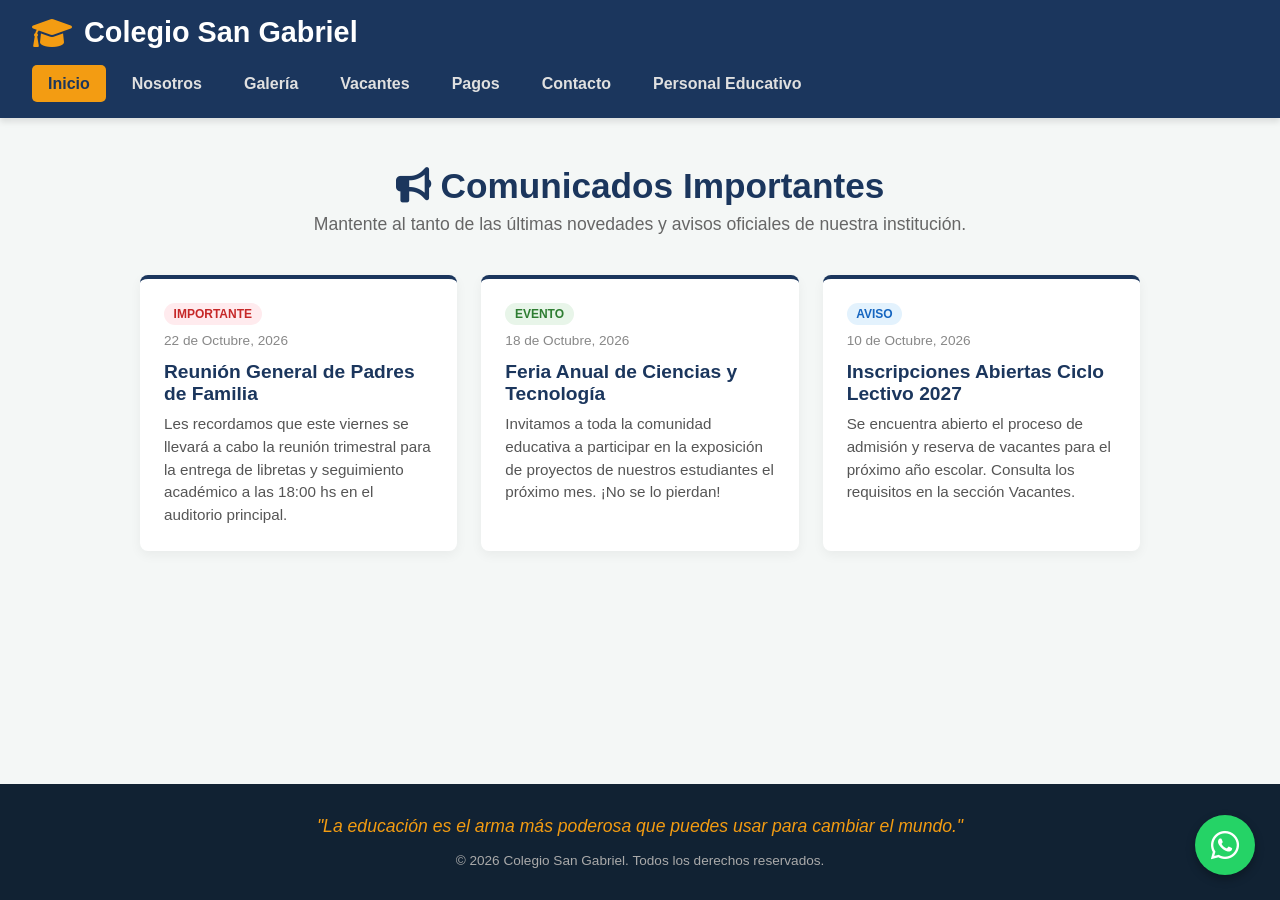
==== index.html @ ead4664d "Add files via upload" ====
<!DOCTYPE html>
<html lang="es">
<head>
    <meta charset="UTF-8">
    <meta name="viewport" content="width=device-width, initial-scale=1.0">
    <title>Colegio - Página Principal</title>
    <link rel="stylesheet" href="style.css">
    <!-- Iconos para redes y WhatsApp -->
    <link rel="stylesheet" href="https://cdnjs.cloudflare.com/ajax/libs/font-awesome/6.0.0/css/all.min.css">
</head>
<body>

    <!-- Encabezado y Navegación -->
    <header class="header">
        <div class="logo-container">
            <i class="fas fa-graduation-cap logo-icon"></i>
            <h1>Colegio San Gabriel</h1>
        </div>
        <nav class="navbar">
            <ul>
                <li><a href="index.html" class="active">Inicio</a></li>
                <li><a href="nosotros.html">Nosotros</a></li>
                <li><a href="galeria.html">Galería</a></li>
                <li><a href="vacantes.html">Vacantes</a></li>
                <li><a href="pagos.html">Pagos</a></li>
                <li><a href="contacto.html">Contacto</a></li>
                <li><a href="personal.html">Personal Educativo</a></li>
            </ul>
        </nav>
    </header>

    <!-- Contenido Principal: Sección de Comunicados -->
    <main class="main-content">
        <section class="comunicados-container">
            <h2><i class="fas fa-bullhorn"></i> Comunicados Importantes</h2>
            <p class="subtitle">Mantente al tanto de las últimas novedades y avisos oficiales de nuestra institución.</p>

            <div class="cards-grid">
                <!-- Comunicado 1 -->
                <article class="card">
                    <span class="badge importante">Importante</span>
                    <span class="fecha">22 de Octubre, 2026</span>
                    <h3>Reunión General de Padres de Familia</h3>
                    <p>Les recordamos que este viernes se llevará a cabo la reunión trimestral para la entrega de libretas y seguimiento académico a las 18:00 hs en el auditorio principal.</p>
                </article>

                <!-- Comunicado 2 -->
                <article class="card">
                    <span class="badge evento">Evento</span>
                    <span class="fecha">18 de Octubre, 2026</span>
                    <h3>Feria Anual de Ciencias y Tecnología</h3>
                    <p>Invitamos a toda la comunidad educativa a participar en la exposición de proyectos de nuestros estudiantes el próximo mes. ¡No se lo pierdan!</p>
                </article>

                <!-- Comunicado 3 -->
                <article class="card">
                    <span class="badge aviso">Aviso</span>
                    <span class="fecha">10 de Octubre, 2026</span>
                    <h3>Inscripciones Abiertas Ciclo Lectivo 2027</h3>
                    <p>Se encuentra abierto el proceso de admisión y reserva de vacantes para el próximo año escolar. Consulta los requisitos en la sección Vacantes.</p>
                </article>
            </div>
        </section>
    </main>

    <!-- Pie de Página -->
    <footer class="footer">
        <div class="footer-content">
            <blockquote class="frase-motivadora">
                "La educación es el arma más poderosa que puedes usar para cambiar el mundo."
            </blockquote>
            <p class="copyright">&copy; 2026 Colegio San Gabriel. Todos los derechos reservados.</p>
        </div>
    </footer>

    <!-- Botón Flotante de WhatsApp -->
    <a href="https://wa.me/1234567890?text=Hola,%20quisiera%20recibir%20más%20información%20sobre%20el%20colegio" class="btn-whatsapp" target="_blank" rel="noopener noreferrer" aria-label="Contacto por WhatsApp">
        <i class="fab fa-whatsapp"></i>
    </a>

</body>
</html>
---- style.css ----
/* Reset general */
* {
    margin: 0;
    padding: 0;
    box-sizing: border-box;
    font-family: 'Segoe UI', Tahoma, Geneva, Verdana, sans-serif;
}

body {
    background-color: #f4f7f6;
    color: #333;
    display: flex;
    flex-direction: column;
    min-height: 100vh;
}

/* Encabezado */
.header {
    background-color: #1b365d;
    color: #ffffff;
    padding: 1rem 2rem;
    box-shadow: 0 4px 6px rgba(0, 0, 0, 0.1);
}

.logo-container {
    display: flex;
    align-items: center;
    gap: 12px;
    margin-bottom: 1rem;
}

.logo-icon {
    font-size: 2rem;
    color: #f39c12;
}

.logo-container h1 {
    font-size: 1.8rem;
    font-weight: 700;
}

/* Menú de Navegación */
.navbar ul {
    list-style: none;
    display: flex;
    flex-wrap: wrap;
    gap: 10px;
}

.navbar a {
    text-decoration: none;
    color: #e0e0e0;
    padding: 0.6rem 1rem;
    border-radius: 5px;
    font-weight: 600;
    transition: background-color 0.3s ease, color 0.3s ease;
    display: inline-block;
}

.navbar a:hover,
.navbar a.active {
    background-color: #f39c12;
    color: #1b365d;
}

/* Contenido Principal (Comunicados) */
.main-content {
    flex: 1;
    display: flex;
    justify-content: center;
    align-items: flex-start;
    padding: 3rem 1.5rem;
}

.comunicados-container {
    max-width: 1000px;
    width: 100%;
    text-align: center;
}

.comunicados-container h2 {
    color: #1b365d;
    font-size: 2.2rem;
    margin-bottom: 0.5rem;
}

.comunicados-container .subtitle {
    color: #666;
    margin-bottom: 2.5rem;
    font-size: 1.1rem;
}

/* Rejilla de tarjetas */
.cards-grid {
    display: grid;
    grid-template-columns: repeat(auto-fit, minmax(280px, 1fr));
    gap: 1.5rem;
    text-align: left;
}

.card {
    background: #ffffff;
    padding: 1.5rem;
    border-radius: 8px;
    box-shadow: 0 4px 12px rgba(0, 0, 0, 0.05);
    border-top: 4px solid #1b365d;
    transition: transform 0.3s ease, box-shadow 0.3s ease;
}

.card:hover {
    transform: translateY(-5px);
    box-shadow: 0 8px 20px rgba(0, 0, 0, 0.1);
}

.badge {
    display: inline-block;
    padding: 0.25rem 0.6rem;
    border-radius: 12px;
    font-size: 0.75rem;
    font-weight: bold;
    text-transform: uppercase;
    margin-bottom: 0.5rem;
}

.badge.importante {
    background-color: #ffebee;
    color: #c62828;
}

.badge.evento {
    background-color: #e8f5e9;
    color: #2e7d32;
}

.badge.aviso {
    background-color: #e3f2fd;
    color: #1565c0;
}

.fecha {
    display: block;
    font-size: 0.85rem;
    color: #888;
    margin-bottom: 0.8rem;
}

.card h3 {
    color: #1b365d;
    font-size: 1.2rem;
    margin-bottom: 0.5rem;
}

.card p {
    color: #555;
    line-height: 1.5;
    font-size: 0.95rem;
}

/* Pie de Página */
.footer {
    background-color: #112233;
    color: #ffffff;
    text-align: center;
    padding: 2rem 1rem;
    margin-top: auto;
}

.frase-motivadora {
    font-size: 1.1rem;
    font-style: italic;
    color: #f39c12;
    margin-bottom: 1rem;
}

.copyright {
    font-size: 0.85rem;
    color: #aaa;
}

/* Botón Flotante de WhatsApp */
.btn-whatsapp {
    position: fixed;
    bottom: 25px;
    right: 25px;
    background-color: #25d366;
    color: #ffffff;
    width: 60px;
    height: 60px;
    border-radius: 50%;
    display: flex;
    justify-content: center;
    align-items: center;
    font-size: 2rem;
    box-shadow: 0 4px 10px rgba(0, 0, 0, 0.3);
    text-decoration: none;
    transition: transform 0.3s ease, background-color 0.3s ease;
    z-index: 1000;
}

.btn-whatsapp:hover {
    transform: scale(1.1);
    background-color: #1eb954;
}

/* Adaptabilidad a dispositivos móviles */
@media (max-width: 768px) {
    .navbar ul {
        flex-direction: column;
        gap: 5px;
    }

    .navbar a {
        display: block;
        text-align: center;
    }
}
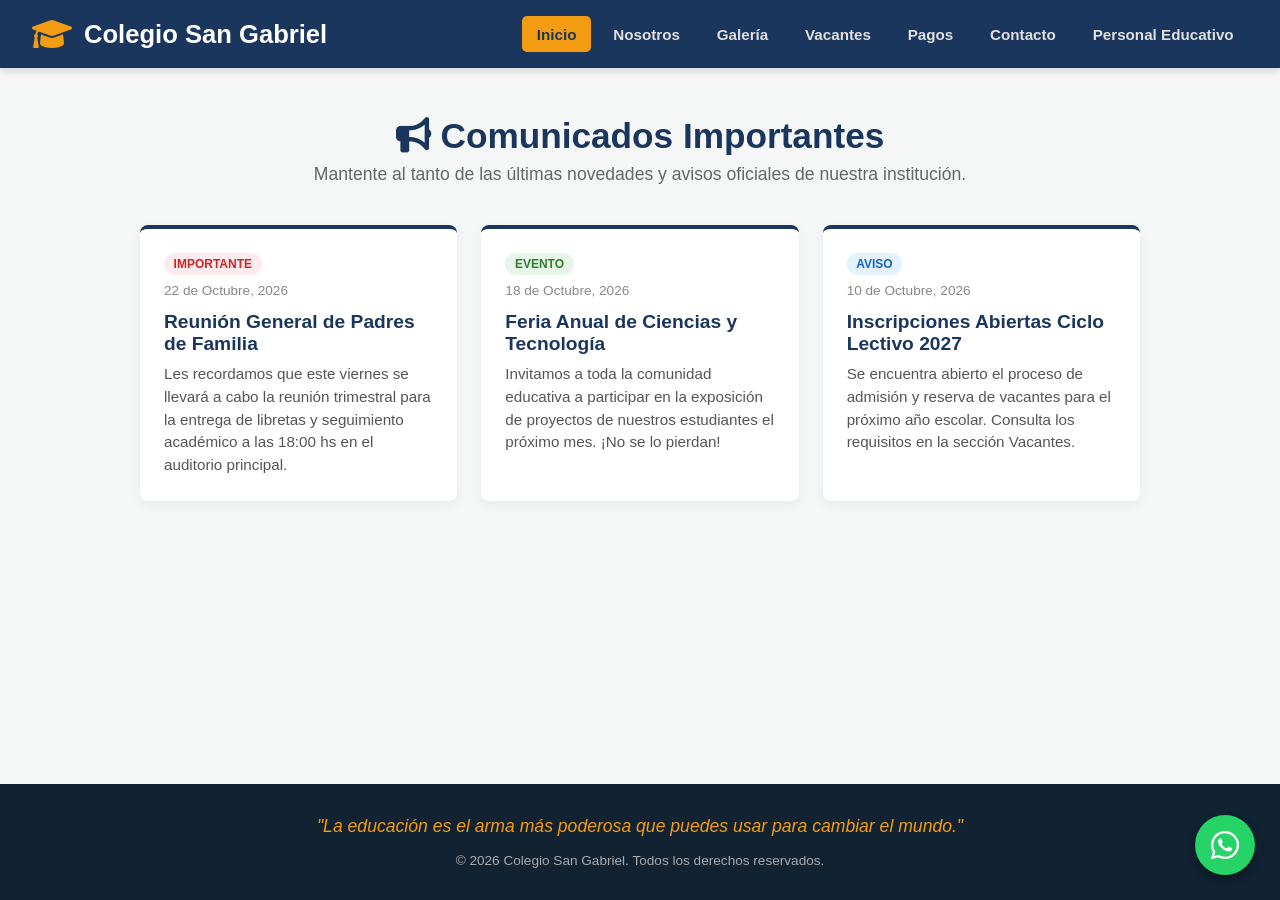
==== commit c28ad12a: "Add files via upload" ====
--- a/index.html
+++ b/index.html
@@ -3,9 +3,9 @@
 <head>
     <meta charset="UTF-8">
     <meta name="viewport" content="width=device-width, initial-scale=1.0">
-    <title>Colegio - Página Principal</title>
+    <title>Colegio San Gabriel - Página Principal</title>
     <link rel="stylesheet" href="style.css">
-    <!-- Iconos para redes y WhatsApp -->
+    <!-- Iconos para redes y WhatsApp (Font Awesome) -->
     <link rel="stylesheet" href="https://cdnjs.cloudflare.com/ajax/libs/font-awesome/6.0.0/css/all.min.css">
 </head>
 <body>
@@ -16,6 +16,16 @@
             <i class="fas fa-graduation-cap logo-icon"></i>
             <h1>Colegio San Gabriel</h1>
         </div>
+
+        <!-- Checkbox oculto para controlar el menú en móviles sin usar JavaScript -->
+        <input type="checkbox" id="check-menu">
+
+        <!-- Botón de las tres rayitas (Hamburguesa) -->
+        <label for="check-menu" class="btn-menu">
+            <i class="fas fa-bars"></i>
+        </label>
+
+        <!-- Navegación -->
         <nav class="navbar">
             <ul>
                 <li><a href="index.html" class="active">Inicio</a></li>
--- a/style.css
+++ b/style.css
@@ -20,13 +20,17 @@
     color: #ffffff;
     padding: 1rem 2rem;
     box-shadow: 0 4px 6px rgba(0, 0, 0, 0.1);
+    display: flex;
+    flex-wrap: wrap;
+    align-items: center;
+    justify-content: space-between;
+    position: relative;
 }
 
 .logo-container {
     display: flex;
     align-items: center;
     gap: 12px;
-    margin-bottom: 1rem;
 }
 
 .logo-icon {
@@ -35,24 +39,43 @@
 }
 
 .logo-container h1 {
+    font-size: 1.6rem;
+    font-weight: 700;
+}
+
+/* Control del Checkbox del Menú Hamburguesa */
+#check-menu {
+    display: none;
+}
+
+.btn-menu {
+    display: none;
     font-size: 1.8rem;
-    font-weight: 700;
-}
-
-/* Menú de Navegación */
+    color: #ffffff;
+    cursor: pointer;
+    padding: 0.2rem 0.5rem;
+    border-radius: 4px;
+    transition: background-color 0.3s ease;
+}
+
+.btn-menu:hover {
+    background-color: rgba(255, 255, 255, 0.1);
+}
+
+/* Menú de Navegación en Pantalla Grande (Escritorio) */
 .navbar ul {
     list-style: none;
     display: flex;
-    flex-wrap: wrap;
-    gap: 10px;
+    gap: 8px;
 }
 
 .navbar a {
     text-decoration: none;
     color: #e0e0e0;
-    padding: 0.6rem 1rem;
+    padding: 0.6rem 0.9rem;
     border-radius: 5px;
     font-weight: 600;
+    font-size: 0.95rem;
     transition: background-color 0.3s ease, color 0.3s ease;
     display: inline-block;
 }
@@ -202,15 +225,40 @@
     background-color: #1eb954;
 }
 
-/* Adaptabilidad a dispositivos móviles */
-@media (max-width: 768px) {
+/* Adaptabilidad a dispositivos móviles (Menú desplegable con CSS puro) */
+@media (max-width: 900px) {
+    .btn-menu {
+        display: block; /* Muestra el botón de 3 rayitas en pantallas pequeñas */
+    }
+
+    .navbar {
+        position: absolute;
+        top: 100%;
+        left: 0;
+        width: 100%;
+        background-color: #1b365d;
+        max-height: 0;
+        overflow: hidden;
+        transition: max-height 0.4s ease-in-out;
+        box-shadow: 0 8px 12px rgba(0, 0, 0, 0.15);
+        z-index: 100;
+    }
+
     .navbar ul {
         flex-direction: column;
-        gap: 5px;
+        padding: 1rem 0;
+        gap: 0;
     }
 
     .navbar a {
         display: block;
-        text-align: center;
+        padding: 0.8rem 2rem;
+        border-radius: 0;
+        border-bottom: 1px solid rgba(255, 255, 255, 0.05);
+    }
+
+    /* Muestra el menú cuando el checkbox está activado (al tocar las 3 rayitas) */
+    #check-menu:checked ~ .navbar {
+        max-height: 400px;
     }
 }
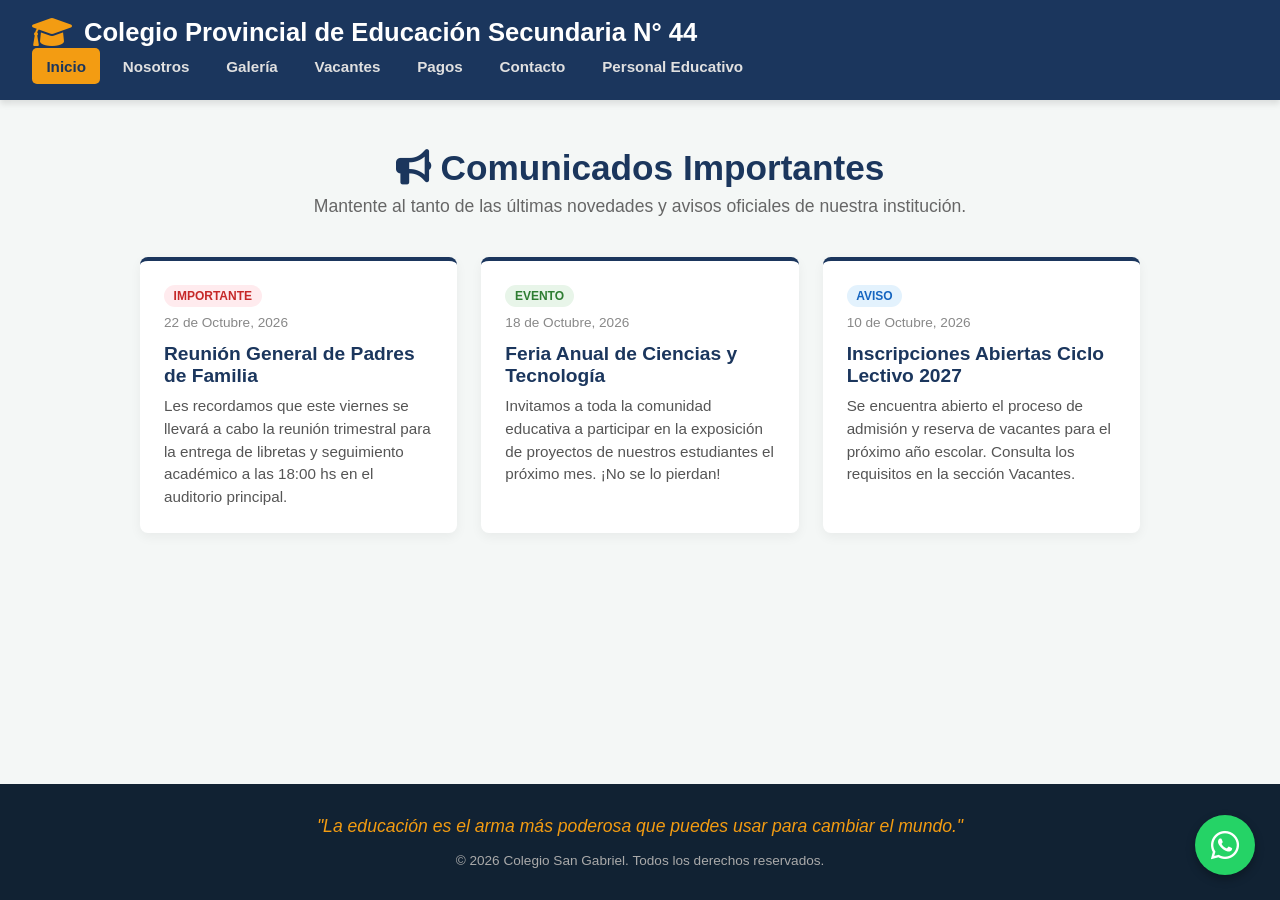
==== commit 2449a138: "nombre" ====
--- a/index.html
+++ b/index.html
@@ -14,7 +14,7 @@
     <header class="header">
         <div class="logo-container">
             <i class="fas fa-graduation-cap logo-icon"></i>
-            <h1>Colegio San Gabriel</h1>
+            <h1>Colegio Provincial de Educación Secundaria N° 44</h1>
         </div>
 
         <!-- Checkbox oculto para controlar el menú en móviles sin usar JavaScript -->
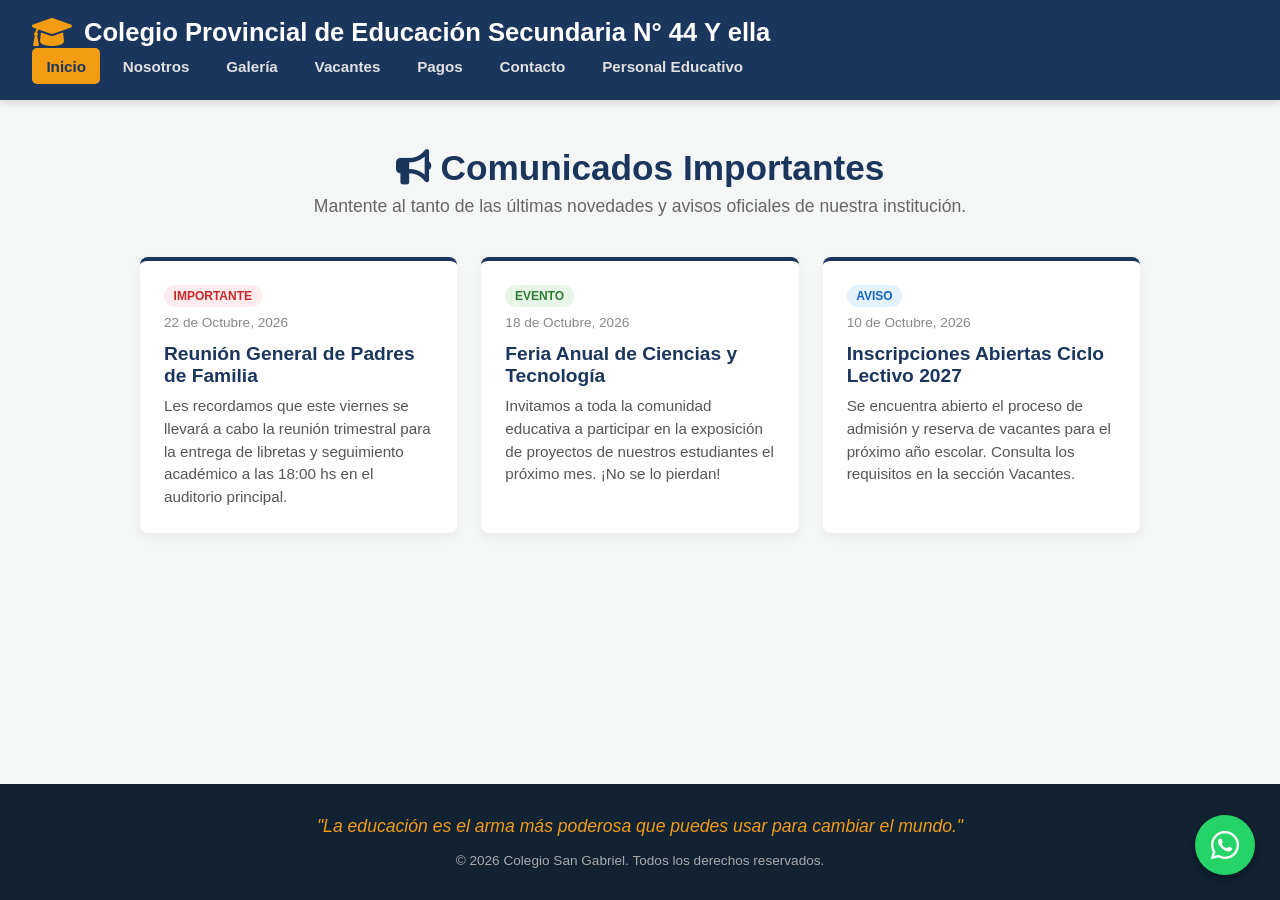
==== commit 6ed31360: "s" ====
--- a/index.html
+++ b/index.html
@@ -14,7 +14,7 @@
     <header class="header">
         <div class="logo-container">
             <i class="fas fa-graduation-cap logo-icon"></i>
-            <h1>Colegio Provincial de Educación Secundaria N° 44</h1>
+            <h1>Colegio Provincial de Educación Secundaria N° 44 Y ella</h1>
         </div>
 
         <!-- Checkbox oculto para controlar el menú en móviles sin usar JavaScript -->
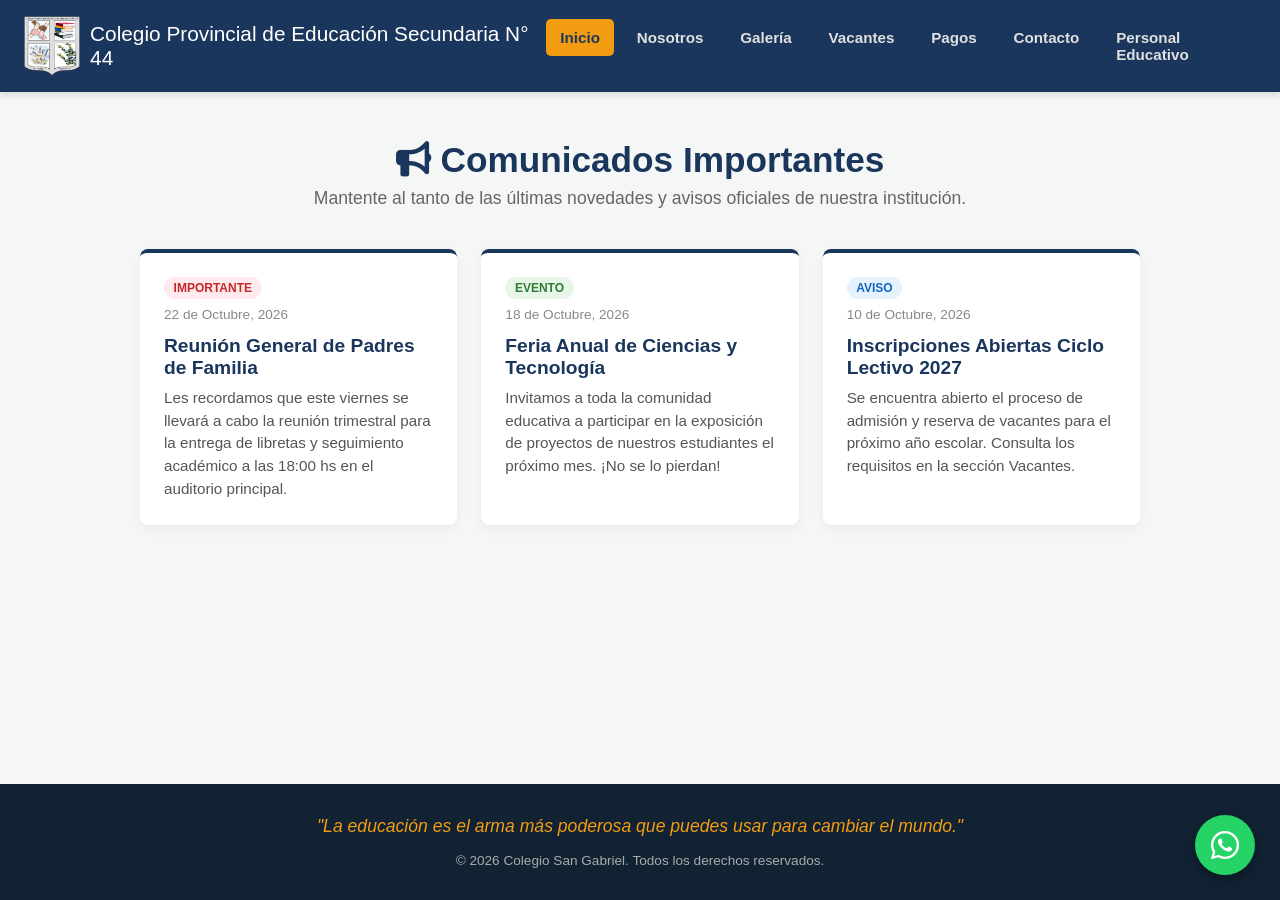
==== commit 887f9467: "optimizado del boton hamburguesa para celular" ====
--- a/index.html
+++ b/index.html
@@ -3,7 +3,7 @@
 <head>
     <meta charset="UTF-8">
     <meta name="viewport" content="width=device-width, initial-scale=1.0">
-    <title>Colegio San Gabriel - Página Principal</title>
+    <title>CPES N° 44 - Página Principal</title>
     <link rel="stylesheet" href="style.css">
     <!-- Iconos para redes y WhatsApp (Font Awesome) -->
     <link rel="stylesheet" href="https://cdnjs.cloudflare.com/ajax/libs/font-awesome/6.0.0/css/all.min.css">
@@ -13,8 +13,8 @@
     <!-- Encabezado y Navegación -->
     <header class="header">
         <div class="logo-container">
-            <i class="fas fa-graduation-cap logo-icon"></i>
-            <h1>Colegio Provincial de Educación Secundaria N° 44 Y ella</h1>
+            <img src="logo.png" alt="Logo del Colegio" class="logo-imagen">
+            <h1>Colegio Provincial de Educación Secundaria N° 44</h1>
         </div>
 
         <!-- Checkbox oculto para controlar el menú en móviles sin usar JavaScript -->
--- a/style.css
+++ b/style.css
@@ -18,19 +18,18 @@
 .header {
     background-color: #1b365d;
     color: #ffffff;
-    padding: 1rem 2rem;
+    padding: 1rem 1.5rem;
     box-shadow: 0 4px 6px rgba(0, 0, 0, 0.1);
     display: flex;
-    flex-wrap: wrap;
     align-items: center;
     justify-content: space-between;
     position: relative;
 }
 
-.logo-container {
+.logo-y-titulo {
     display: flex;
     align-items: center;
-    gap: 12px;
+    gap: 10px;
 }
 
 .logo-icon {
@@ -38,9 +37,26 @@
     color: #f39c12;
 }
 
+.logo-y-titulo h1 {
+    font-size: 1.8rem;
+    font-weight: 700;
+}
+
+.logo-container {
+    display: flex;
+    align-items: center;
+    gap: 10px;
+}
+
+.logo-imagen {
+    height: 60px; /* Ajusta la altura según lo necesites */
+    width: auto;  /* Mantiene la proporción de la imagen */
+}
+
+
 .logo-container h1 {
-    font-size: 1.6rem;
-    font-weight: 700;
+    font-size: 1.3rem; /* Ligeramente más compacto para celulares */
+    font-weight: 500;
 }
 
 /* Control del Checkbox del Menú Hamburguesa */
@@ -49,11 +65,11 @@
 }
 
 .btn-menu {
-    display: none;
-    font-size: 1.8rem;
+    display: none; /* Oculto en escritorio */
+    font-size: 1.6rem;
     color: #ffffff;
     cursor: pointer;
-    padding: 0.2rem 0.5rem;
+    padding: 0.3rem 0.5rem;
     border-radius: 4px;
     transition: background-color 0.3s ease;
 }
@@ -227,8 +243,38 @@
 
 /* Adaptabilidad a dispositivos móviles (Menú desplegable con CSS puro) */
 @media (max-width: 900px) {
+    .header {
+        flex-wrap: nowrap; /* Fuerza a que todo se quede en la misma fila superior */
+        padding: 0.8rem 1rem;
+    }
+
+    .logo-y-titulo {
+        flex: 1; /* Ocupa todo el espacio izquierdo disponible */
+        min-width: 0; /* Vital para permitir que el texto salte de línea */
+        gap: 8px;
+    }
+
+    .logo-icon {
+        font-size: 1.6rem;
+        flex-shrink: 0; /* Evita que el icono se deforme */
+    }
+
+    .logo-y-titulo h1 {
+        font-size: 1rem; /* Tamaño ideal para móvil */
+        line-height: 1.25; /* Espaciado perfecto para las dos líneas */
+        white-space: normal; /* Permite que el texto baje a la segunda línea */
+    }
+
     .btn-menu {
-        display: block; /* Muestra el botón de 3 rayitas en pantallas pequeñas */
+        display: flex; /* Muestra el botón */
+        align-items: center;
+        justify-content: center;
+        font-size: 1.5rem;
+        color: #ffffff;
+        cursor: pointer;
+        padding: 0.4rem;
+        flex-shrink: 0; /* Evita que el botón se comprima */
+        margin-left: 10px;
     }
 
     .navbar {
@@ -257,7 +303,6 @@
         border-bottom: 1px solid rgba(255, 255, 255, 0.05);
     }
 
-    /* Muestra el menú cuando el checkbox está activado (al tocar las 3 rayitas) */
     #check-menu:checked ~ .navbar {
         max-height: 400px;
     }
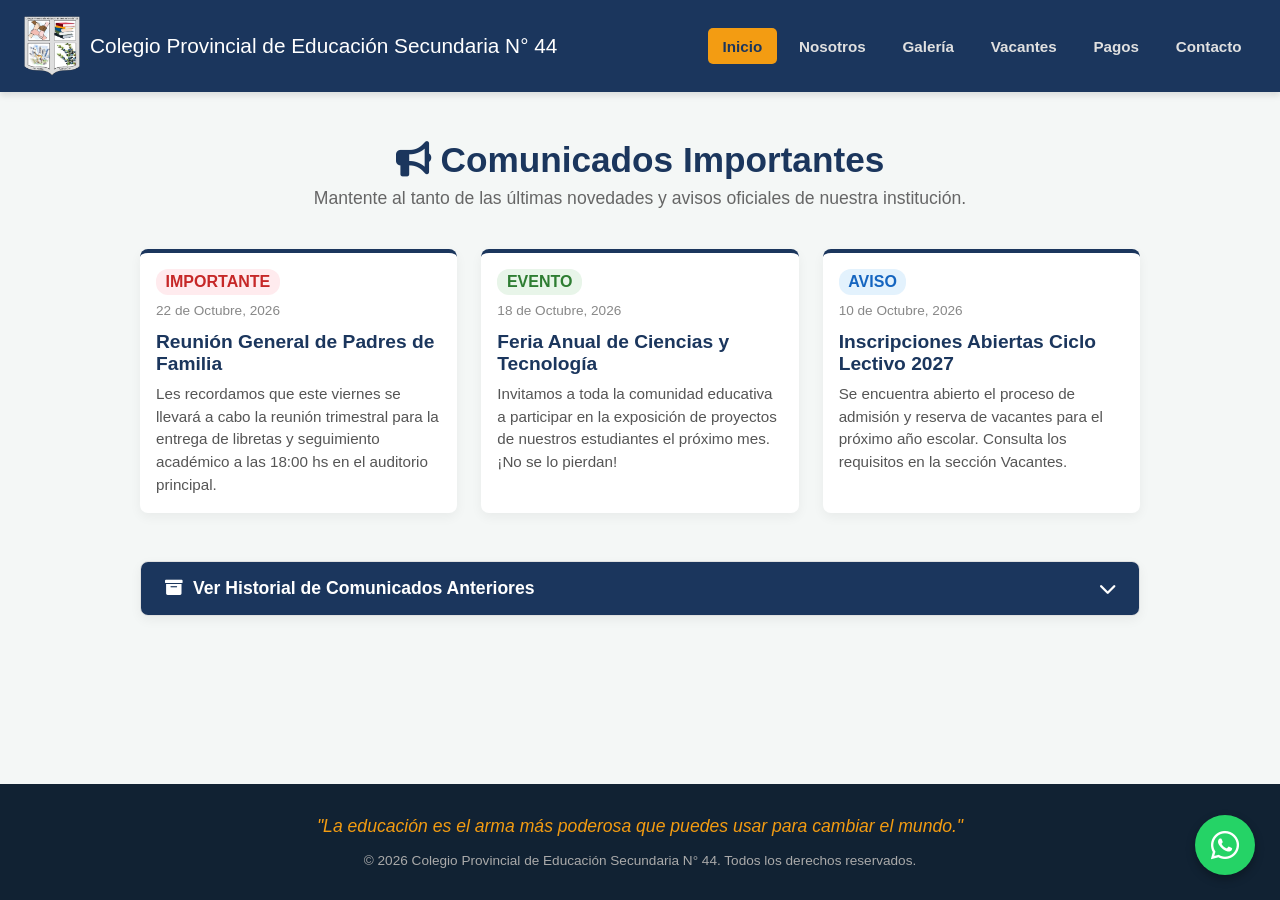
==== commit 600540b4: "pagina casi lista" ====
--- a/index.html
+++ b/index.html
@@ -11,13 +11,17 @@
 <body>
 
     <!-- Encabezado y Navegación -->
+    <!-- Encabezado y Navegación -->
     <header class="header">
-        <div class="logo-container">
-            <img src="logo.png" alt="Logo del Colegio" class="logo-imagen">
-            <h1>Colegio Provincial de Educación Secundaria N° 44</h1>
+        <!-- Agrupamos el logo y el título en este div -->
+        <div class="logo-y-titulo">
+            <div class="logo-container">
+                <img src="logo.png" alt="Logo del Colegio" class="logo-imagen">
+                <h1>Colegio Provincial de Educación Secundaria N° 44</h1>
+            </div>
         </div>
 
-        <!-- Checkbox oculto para controlar el menú en móviles sin usar JavaScript -->
+        <!-- Checkbox oculto para controlar el menú -->
         <input type="checkbox" id="check-menu">
 
         <!-- Botón de las tres rayitas (Hamburguesa) -->
@@ -34,43 +38,74 @@
                 <li><a href="vacantes.html">Vacantes</a></li>
                 <li><a href="pagos.html">Pagos</a></li>
                 <li><a href="contacto.html">Contacto</a></li>
-                <li><a href="personal.html">Personal Educativo</a></li>
             </ul>
         </nav>
     </header>
 
     <!-- Contenido Principal: Sección de Comunicados -->
     <main class="main-content">
-        <section class="comunicados-container">
-            <h2><i class="fas fa-bullhorn"></i> Comunicados Importantes</h2>
-            <p class="subtitle">Mantente al tanto de las últimas novedades y avisos oficiales de nuestra institución.</p>
+        <div>
+            <section class="comunicados-container"> <!-- Comunicados Importantes -->
+                <h2><i class="fas fa-bullhorn"></i> Comunicados Importantes</h2>
+                <p class="subtitle">Mantente al tanto de las últimas novedades y avisos oficiales de nuestra institución.</p>
 
-            <div class="cards-grid">
-                <!-- Comunicado 1 -->
-                <article class="card">
-                    <span class="badge importante">Importante</span>
-                    <span class="fecha">22 de Octubre, 2026</span>
-                    <h3>Reunión General de Padres de Familia</h3>
-                    <p>Les recordamos que este viernes se llevará a cabo la reunión trimestral para la entrega de libretas y seguimiento académico a las 18:00 hs en el auditorio principal.</p>
-                </article>
+                <div class="cards-grid">
+                    <!-- Comunicado 1 -->
+                    <article class="card">
+                        <span class="badge importante">Importante</span>
+                        <span class="fecha">22 de Octubre, 2026</span>
+                        <h3>Reunión General de Padres de Familia</h3>
+                        <p>Les recordamos que este viernes se llevará a cabo la reunión trimestral para la entrega de libretas y seguimiento académico a las 18:00 hs en el auditorio principal.</p>
+                    </article>
 
-                <!-- Comunicado 2 -->
-                <article class="card">
-                    <span class="badge evento">Evento</span>
-                    <span class="fecha">18 de Octubre, 2026</span>
-                    <h3>Feria Anual de Ciencias y Tecnología</h3>
-                    <p>Invitamos a toda la comunidad educativa a participar en la exposición de proyectos de nuestros estudiantes el próximo mes. ¡No se lo pierdan!</p>
-                </article>
+                    <!-- Comunicado 2 -->
+                    <article class="card">
+                        <span class="badge evento">Evento</span>
+                        <span class="fecha">18 de Octubre, 2026</span>
+                        <h3>Feria Anual de Ciencias y Tecnología</h3>
+                        <p>Invitamos a toda la comunidad educativa a participar en la exposición de proyectos de nuestros estudiantes el próximo mes. ¡No se lo pierdan!</p>
+                    </article>
 
-                <!-- Comunicado 3 -->
-                <article class="card">
-                    <span class="badge aviso">Aviso</span>
-                    <span class="fecha">10 de Octubre, 2026</span>
-                    <h3>Inscripciones Abiertas Ciclo Lectivo 2027</h3>
-                    <p>Se encuentra abierto el proceso de admisión y reserva de vacantes para el próximo año escolar. Consulta los requisitos en la sección Vacantes.</p>
-                </article>
-            </div>
-        </section>
+                    <!-- Comunicado 3 -->
+                    <article class="card">
+                        <span class="badge aviso">Aviso</span>
+                        <span class="fecha">10 de Octubre, 2026</span>
+                        <h3>Inscripciones Abiertas Ciclo Lectivo 2027</h3>
+                        <p>Se encuentra abierto el proceso de admisión y reserva de vacantes para el próximo año escolar. Consulta los requisitos en la sección Vacantes.</p>
+                    </article>
+                </div>
+            </section>
+            <section class="historial-seccion"> <!-- Historial de Comunicados -->
+                    <details class="historial-acordeon">
+                        <summary>
+                            <i class="fas fa-archive"></i> Ver Historial de Comunicados Anteriores
+                        </summary>
+                        
+                        <div class="historial-lista">
+                            <!-- Elemento Histórico 1 -->
+                            <div class="historial-item">
+                                <span class="fecha-historial">30 de Septiembre, 2026</span>
+                                <h4>Inicio de Talleres Extracurriculares</h4>
+                                <p>Se detallan los horarios y cupos disponibles para las actividades deportivas y artísticas de la tarde.</p>
+                            </div>
+
+                            <!-- Elemento Histórico 2 -->
+                            <div class="historial-item">
+                                <span class="fecha-historial">15 de Septiembre, 2026</span>
+                                <h4>Jornada de Vacunación Escolar</h4>
+                                <p>Aviso importante sobre la campaña de vacunación obligatoria para los alumnos de primer y sexto año.</p>
+                            </div>
+
+                          <!-- Elemento Histórico 3 -->
+                            <div class="historial-item">
+                                <span class="fecha-historial">01 de Septiembre, 2026</span>
+                                <h4>Entrega de Boletines del Primer Trimestre</h4>
+                                <p>Información detallada sobre el acceso a la plataforma digital para la visualización de calificaciones.</p>
+                            </div>
+                        </div>
+                    </details>
+            </section>
+        </div>
     </main>
 
     <!-- Pie de Página -->
@@ -79,7 +114,7 @@
             <blockquote class="frase-motivadora">
                 "La educación es el arma más poderosa que puedes usar para cambiar el mundo."
             </blockquote>
-            <p class="copyright">&copy; 2026 Colegio San Gabriel. Todos los derechos reservados.</p>
+            <p class="copyright">&copy; 2026 Colegio Provincial de Educación Secundaria N° 44. Todos los derechos reservados.</p>
         </div>
     </footer>
 
--- a/style.css
+++ b/style.css
@@ -53,6 +53,77 @@
     width: auto;  /* Mantiene la proporción de la imagen */
 }
 
+/* Estilo especial para destacar el botón de acceso en el menú */
+.btn-nav-login {
+    background-color: #f39c12; /* Color de acento llamativo (dorado/naranja) */
+    color: #ffffff !important; /* Texto blanco forzado */
+    padding: 0.5rem 1.2rem;
+    border-radius: 6px;
+    font-weight: 600;
+    display: inline-flex;
+    align-items: center;
+    gap: 6px;
+    transition: background-color 0.2s ease, transform 0.2s ease;
+    box-shadow: 0 2px 5px rgba(0, 0, 0, 0.1);
+}
+
+/* Efecto al pasar el cursor por encima */
+.btn-nav-login:hover {
+    background-color: #d68910; /* Tono un poco más oscuro */
+    transform: translateY(-2px); /* Se eleva ligeramente */
+}
+
+.imagen-nosotros {
+    align-items: center;
+    max-width: 100%;
+    height: auto;
+    margin-top: 1rem;
+    border-radius: 8px;
+    box-shadow: 0 4px 12px rgba(0, 0, 0, 0.1);
+}
+
+.texto-nosotros {
+    display: grid;
+    grid-template-columns: repeat(350px, 1fr);
+    gap: 1rem;
+    text-align: center;
+}
+
+.subtitle-nosotros {
+    color: #666;
+    margin-bottom: 2rem;
+    font-size: 1.3rem;
+}
+
+.badge.Mision {
+    background-color: #e3fae6;
+    color: #28c63d;
+    font-size: 1.5rem;
+}
+
+.badge.Vision {
+    background-color: #ecd2b8;
+    color: #f0720b;
+    font-size: 1.5rem;
+}
+
+.badge.Modalidad {
+    background-color: #e3f2fd;
+    color: #1565c0;
+    font-size: 1.5rem;
+}
+
+.badge.Nivel {
+    background-color: #f7ccd7;
+    color: #d82249;
+    font-size: 1.5rem;
+}
+
+.badge.Valores {
+    background-color: #ffe0fd;
+    color: #ed00f5;
+    font-size: 1.5rem;
+}
 
 .logo-container h1 {
     font-size: 1.3rem; /* Ligeramente más compacto para celulares */
@@ -137,13 +208,50 @@
     text-align: left;
 }
 
+.cards-grid-images {
+    display: grid;
+    grid-template-columns: repeat(2, 1fr);
+    gap: 1rem;
+    text-align: center;
+}
+
 .card {
     background: #ffffff;
-    padding: 1.5rem;
+    padding: 1rem;
     border-radius: 8px;
     box-shadow: 0 4px 12px rgba(0, 0, 0, 0.05);
     border-top: 4px solid #1b365d;
     transition: transform 0.3s ease, box-shadow 0.3s ease;
+}
+
+.card1
+{
+    background: #ffffff;
+    padding: 1rem;
+    border-radius: 8px;
+    box-shadow: 3px 6px rgba(0, 0, 0, 0.05);
+    border: 0px solid #1b365d;
+    transition: transform 0.3s ease, box-shadow 0.3s ease;
+}
+
+.card1 .p1
+{
+    color: #0b4253;
+    line-height: 1.5;
+    font-size: 1.1rem;
+}
+
+.card .p2 {
+    color: #0d333f;
+    line-height: 1.5;
+    font-size: 1.1rem;
+}
+
+.card-image {
+    width: 100%;
+    height: 100%;
+    border-radius: 5px;
+    margin-bottom: 1rem;
 }
 
 .card:hover {
@@ -164,16 +272,19 @@
 .badge.importante {
     background-color: #ffebee;
     color: #c62828;
+    font-size: 1rem;
 }
 
 .badge.evento {
     background-color: #e8f5e9;
     color: #2e7d32;
+    font-size: 1rem;
 }
 
 .badge.aviso {
     background-color: #e3f2fd;
     color: #1565c0;
+    font-size: 1rem;
 }
 
 .fecha {
@@ -241,11 +352,565 @@
     background-color: #1eb954;
 }
 
+/* Contenedor del Historial */
+.historial-seccion {
+    margin-top: 3rem;
+    width: 100%;
+    text-align: left;
+}
+
+.historial-acordeon {
+    background: #ffffff;
+    border-radius: 8px;
+    box-shadow: 0 4px 12px rgba(0, 0, 0, 0.05);
+    border: 1px solid #e0e0e0;
+    overflow: hidden;
+    transition: all 0.3s ease;
+}
+
+/* El botón desplegable */
+.historial-acordeon summary {
+    background-color: #1b365d;
+    color: #ffffff;
+    padding: 1rem 1.5rem;
+    font-size: 1.1rem;
+    font-weight: 600;
+    cursor: pointer;
+    list-style: none; /* Oculta la flecha por defecto del navegador */
+    display: flex;
+    align-items: center;
+    gap: 10px;
+    transition: background-color 0.3s ease;
+}
+
+.historial-acordeon summary:hover {
+    background-color: #244675;
+}
+
+/* Estilo para simular una flechita indicadora en el summary */
+.historial-acordeon summary::-webkit-details-marker {
+    display: none;
+}
+
+.historial-acordeon summary::after {
+    content: "\f078"; /* Icono de flecha hacia abajo de Font Awesome */
+    font-family: "Font Awesome 6 Free";
+    font-weight: 900;
+    margin-left: auto;
+    transition: transform 0.3s ease;
+}
+
+/* Rota la flechita cuando se abre el acordeón */
+.historial-acordeon[open] summary::after {
+    transform: rotate(180deg);
+}
+
+/* Lista interna de los comunicados viejos */
+.historial-lista {
+    padding: 1.5rem;
+    display: flex;
+    flex-direction: column;
+    gap: 1.2rem;
+    background-color: #fafbfc;
+}
+
+.historial-item {
+    padding-bottom: 1rem;
+    border-bottom: 1px solid #eaeaea;
+}
+
+.historial-item:last-child {
+    border-bottom: none;
+    padding-bottom: 0;
+}
+
+.fecha-historial {
+    font-size: 0.8rem;
+    color: #777;
+    font-weight: 600;
+    text-transform: uppercase;
+}
+
+.historial-item h4 {
+    color: #1b365d;
+    font-size: 1.05rem;
+    margin: 0.2rem 0;
+}
+
+.historial-item p {
+    color: #555;
+    font-size: 0.9rem;
+    line-height: 1.4;
+}
+
+/* Contenedor de la sección de vacantes */
+.vacantes-container {
+    max-width: 700px;
+    width: 100%;
+    text-align: left;
+    background: #ffffff;
+    padding: 2.5rem;
+    border-radius: 10px;
+    box-shadow: 0 4px 15px rgba(0, 0, 0, 0.05);
+    margin: 1rem auto;
+}
+
+.vacantes-container h2 {
+    color: #1b365d;
+    font-size: 2rem;
+    margin-bottom: 0.5rem;
+    text-align: center;
+}
+
+.vacantes-container .subtitle {
+    color: #666;
+    margin-bottom: 2rem;
+    font-size: 1rem;
+    text-align: center;
+}
+
+/* Estructura del formulario */
+.form-vacante {
+    display: flex;
+    flex-direction: column;
+    gap: 1.2rem;
+}
+
+.form-group {
+    display: flex;
+    flex-direction: column;
+    gap: 0.4rem;
+}
+
+.form-group label {
+    font-weight: 600;
+    color: #1b365d;
+    font-size: 0.95rem;
+}
+
+.form-group input,
+.form-group select,
+.form-group textarea {
+    padding: 0.8rem;
+    border: 1px solid #ccc;
+    border-radius: 6px;
+    font-size: 1rem;
+    background-color: #fafafa;
+    transition: border-color 0.3s ease, box-shadow 0.3s ease;
+}
+
+.form-group input:focus,
+.form-group select:focus,
+.form-group textarea:focus {
+    outline: none;
+    border-color: #1b365d;
+    background-color: #fff;
+    box-shadow: 0 0 5px rgba(27, 54, 93, 0.2);
+}
+
+/* Contenedor de preguntas condicionales oculto por defecto para el tutor */
+.preguntas-condicionales-trabaja {
+    max-height: 0;
+    opacity: 0;
+    overflow: hidden;
+    transition: max-height 0.4s ease-in-out, opacity 0.3s ease-in-out, margin-top 0.3s ease-in-out;
+    border-left: 3px solid #f39c12;
+    padding-left: 1.2rem;
+    margin-top: 0;
+}
+
+/* Selector mágico (:has) que despliega la pregunta suavemente al hacer clic en "Sí" */
+.pregunta-trabaja:has(#trabaja-si:checked) .preguntas-condicionales-trabaja {
+    max-height: 300px;
+    opacity: 1;
+    margin-top: 1.2rem;
+}
+
+.pregunta-hermanos {
+    margin-bottom: 1.5rem;
+}
+
+.label-principal {
+    display: block;
+    margin-bottom: 0.8rem;
+}
+
+/* Contenedor que coloca los botones lado a lado */
+.botones-container {
+    display: flex;
+    gap: 1rem;
+}
+
+/* Ocultamos los radios nativos */
+.input-oculto {
+    display: none;
+}
+
+/* Diseño de los botones tipo chip */
+.btn-opcion {
+    cursor: pointer;
+    padding: 0.5rem 1.8rem;
+    border: 1px solid #ccc;
+    border-radius: 6px;
+    background-color: #f8f9fa;
+    color: #333;
+    font-weight: 600;
+    font-size: 0.95rem;
+    transition: all 0.2s ease;
+    text-align: center;
+    user-select: none;
+}
+
+.btn-opcion:hover {
+    background-color: #e9ecef;
+    border-color: #1b365d;
+}
+
+/* Cambia de color el botón que esté seleccionado */
+#hermanos-si:checked ~ .botones-container label[for="hermanos-si"],
+#hermanos-no:checked ~ .botones-container label[for="hermanos-no"],
+input[value="si"]:checked + label,
+input[value="no"]:checked + label {
+    background-color: #1b365d;
+    color: #ffffff;
+    border-color: #1b365d;
+}
+
+/* Contenedor de preguntas condicionales oculto por defecto */
+.preguntas-condicionales {
+    max-height: 0;
+    opacity: 0;
+    overflow: hidden;
+    transition: max-height 0.4s ease-in-out, opacity 0.3s ease-in-out, margin-top 0.3s ease-in-out;
+    border-left: 3px solid #f39c12;
+    padding-left: 1.2rem;
+    margin-top: 0;
+}
+
+/* Se despliega suavemente cuando seleccionas "Sí" */
+.pregunta-hermanos:has(#hermanos-si:checked) .preguntas-condicionales {
+    max-height: 400px;
+    opacity: 1;
+    margin-top: 1.2rem;
+}
+
+/* Contenedor que coloca el curso y la división uno al lado del otro */
+.curso-division-container {
+    display: flex;
+    gap: 1rem;
+}
+
+/* El select del curso ocupará más espacio que el de la división */
+.select-curso {
+    flex: 3;
+    padding: 0.8rem;
+    border: 1px solid #ccc;
+    border-radius: 6px;
+    font-size: 1rem;
+    background-color: #fafafa;
+    cursor: pointer;
+    transition: border-color 0.3s ease, box-shadow 0.3s ease;
+}
+
+/* El select de la división será más compacto a la derecha */
+.select-division {
+    flex: 1;
+    padding: 0.8rem;
+    border: 1px solid #ccc;
+    border-radius: 6px;
+    font-size: 1rem;
+    background-color: #fafafa;
+    cursor: pointer;
+    transition: border-color 0.3s ease, box-shadow 0.3s ease;
+}
+
+/* Efecto al enfocar cualquiera de los dos desplegables */
+.select-curso:focus,
+.select-division:focus {
+    outline: none;
+    border-color: #1b365d;
+    background-color: #fff;
+    box-shadow: 0 0 5px rgba(27, 54, 93, 0.2);
+}
+
+/* Botón de envío */
+.btn-enviar {
+    background-color: #f39c12;
+    color: #1b365d;
+    border: none;
+    padding: 1rem;
+    font-size: 1.1rem;
+    font-weight: bold;
+    border-radius: 6px;
+    cursor: pointer;
+    transition: background-color 0.3s ease, transform 0.2s ease;
+    display: flex;
+    justify-content: center;
+    align-items: center;
+    gap: 10px;
+    margin-top: 1rem;
+}
+
+/* Cuando el formulario NO está válido todavía (faltan campos required por llenar) */
+.form-vacante:invalid .btn-enviar {
+    opacity: 0.6;
+    cursor: not-allowed;
+}
+
+/* Cuando TODOS los campos requeridos están completos */
+.form-vacante:valid .btn-enviar {
+    opacity: 1;
+    cursor: pointer;
+}
+
+.btn-enviar:hover {
+    background-color: #e08e0b;
+    transform: translateY(-2px);
+}
+
+/* Contenedor principal de la sección de Pagos */
+.pagos-container {
+    max-width: 1100px;
+    width: 100%;
+    margin: 1rem auto;
+    text-align: left;
+    background: #ffffff;
+    padding: 2.5rem;
+    border-radius: 10px;
+    box-shadow: 0 4px 15px rgba(0, 0, 0, 0.05);
+}
+
+.pagos-container h2 {
+    color: #1b365d;
+    font-size: 2rem;
+    margin-bottom: 0.5rem;
+    text-align: center;
+}
+
+.pagos-container .subtitle {
+    color: #666;
+    margin-bottom: 2.5rem;
+    font-size: 1rem;
+    text-align: center;
+}
+
+/* Estructura de dos columnas (Izquierda: Banco / Derecha: Formulario) */
+.pagos-grid-layout {
+    display: grid;
+    grid-template-columns: 320px 1fr;
+    gap: 2.5rem;
+    align-items: start;
+}
+
+/* Tarjeta informativa bancaria estilo BCP */
+.info-banco-card {
+    background: #fdfdfd;
+    border: 1px solid #e0e0e0;
+    border-radius: 8px;
+    padding: 1.5rem;
+    box-shadow: 0 4px 10px rgba(0, 0, 0, 0.03);
+}
+
+.banco-header {
+    display: flex;
+    align-items: center;
+    gap: 12px;
+    color: #1b365d;
+    border-bottom: 2px solid #1b365d;
+    padding-bottom: 0.8rem;
+    margin-bottom: 1.2rem;
+}
+
+.banco-header h3 {
+    font-size: 1.1rem;
+    margin: 0;
+    font-weight: bold;
+}
+
+.banco-body p {
+    font-size: 0.9rem;
+    color: #333;
+    margin-bottom: 0.8rem;
+    line-height: 1.4;
+}
+
+.nota-transferencia {
+    font-size: 0.8rem;
+    color: #666;
+    margin-top: 1.5rem;
+    font-style: italic;
+    border-top: 1px dashed #ccc;
+    padding-top: 0.8rem;
+}
+
+/* Diseño personalizado para el selector de archivos (voucher) */
+.input-file {
+    padding: 0.6rem;
+    background-color: #fafafa;
+    border: 1px dashed #1b365d;
+    border-radius: 6px;
+    cursor: pointer;
+    font-size: 0.9rem;
+    width: 100%;
+}
+
+.input-file:hover {
+    background-color: #f0f4f8;
+}
+
+/* --- ESTILOS GENERALES Y RESPONSIVOS DE CONTACTO --- */
+
+.contacto-container {
+    max-width: 1100px;
+    width: 100%;
+    margin: 1rem auto;
+    text-align: left;
+    background: #ffffff;
+    padding: 2.5rem;
+    border-radius: 10px;
+    box-shadow: 0 4px 15px rgba(0, 0, 0, 0.05);
+}
+
+.contacto-container h2 {
+    color: #1b365d;
+    font-size: 2rem;
+    margin-bottom: 0.5rem;
+    text-align: center;
+}
+
+.contacto-container .subtitle {
+    color: #666;
+    margin-bottom: 2.5rem;
+    font-size: 1rem;
+    text-align: center;
+}
+
+/* Rejilla principal: Por defecto 2 columnas para PC */
+.contacto-grid-layout {
+    display: grid;
+    grid-template-columns: 1fr 1fr;
+    gap: 2.5rem;
+    align-items: stretch;
+}
+
+.info-contacto-card,
+.mapa-card {
+    background: #fdfdfd;
+    border: 1px solid #e0e0e0;
+    border-radius: 8px;
+    padding: 1.8rem;
+    box-shadow: 0 4px 10px rgba(0, 0, 0, 0.03);
+}
+
+.info-contacto-card h3,
+.mapa-card h3 {
+    color: #1b365d;
+    font-size: 1.2rem;
+    margin-bottom: 1.5rem;
+    border-bottom: 2px solid #1b365d;
+    padding-bottom: 0.6rem;
+}
+
+.lista-contacto {
+    list-style: none;
+    padding: 0;
+    margin: 0;
+    display: flex;
+    flex-direction: column;
+    gap: 1.2rem;
+}
+
+.lista-contacto li {
+    display: flex;
+    align-items: flex-start;
+    gap: 12px;
+}
+
+.lista-contacto li i {
+    color: #f39c12;
+    font-size: 1.2rem;
+    margin-top: 3px;
+}
+
+.lista-contacto strong {
+    color: #1b365d;
+    font-size: 0.95rem;
+}
+
+.lista-contacto p {
+    color: #555;
+    font-size: 0.95rem;
+    margin: 0;
+    word-break: break-word; /* Evita que correos largos rompan el diseño en celulares */
+}
+
+/* Contenedor responsivo del mapa */
+.mapa-responsive {
+    position: relative;
+    width: 100%;
+    height: 320px; /* Altura ideal para PC */
+    border-radius: 6px;
+    overflow: hidden;
+    box-shadow: 0 2px 8px rgba(0,0,0,0.05);
+}
+
+.mapa-responsive iframe {
+    width: 100%;
+    height: 100%;
+    border: 0;
+}
+
+
+/* --- 📱 OPTIMIZACIÓN EXCLUSIVA PARA PANTALLAS MÓVILES (Celulares) --- */
+@media (max-width: 768px) {
+    
+    /* 1. Reducir márgenes y paddings generales para aprovechar la pantalla del teléfono */
+    .contacto-container {
+        padding: 1.2rem;
+        margin: 0.5rem;
+        width: auto;
+    }
+
+    .contacto-container h2 {
+        font-size: 1.6rem;
+    }
+
+    .contacto-container .subtitle {
+        font-size: 0.9rem;
+        margin-bottom: 1.5rem;
+    }
+
+    /* 2. Apilar las dos columnas en una sola columna vertical */
+    .contacto-grid-layout {
+        grid-template-columns: 1fr;
+        gap: 1.5rem;
+    }
+
+    /* 3. Reducir el espacio interno de las tarjetas en móviles */
+    .info-contacto-card,
+    .mapa-card {
+        padding: 1.2rem;
+    }
+
+    /* 4. Ajustar la altura del mapa para que no ocupe toda la pantalla del celular al hacer scroll */
+    .mapa-responsive {
+        height: 250px; 
+    }
+}
+
 /* Adaptabilidad a dispositivos móviles (Menú desplegable con CSS puro) */
 @media (max-width: 900px) {
     .header {
         flex-wrap: nowrap; /* Fuerza a que todo se quede en la misma fila superior */
         padding: 0.8rem 1rem;
+    }
+
+    .pagos-grid-layout {
+        grid-template-columns: 1fr; /* Se apila en una sola columna en pantallas chicas */
+    }
+
+    .contacto-grid-layout {
+        grid-template-columns: 1fr; /* En pantallas chicas se apilan verticalmente */
     }
 
     .logo-y-titulo {
